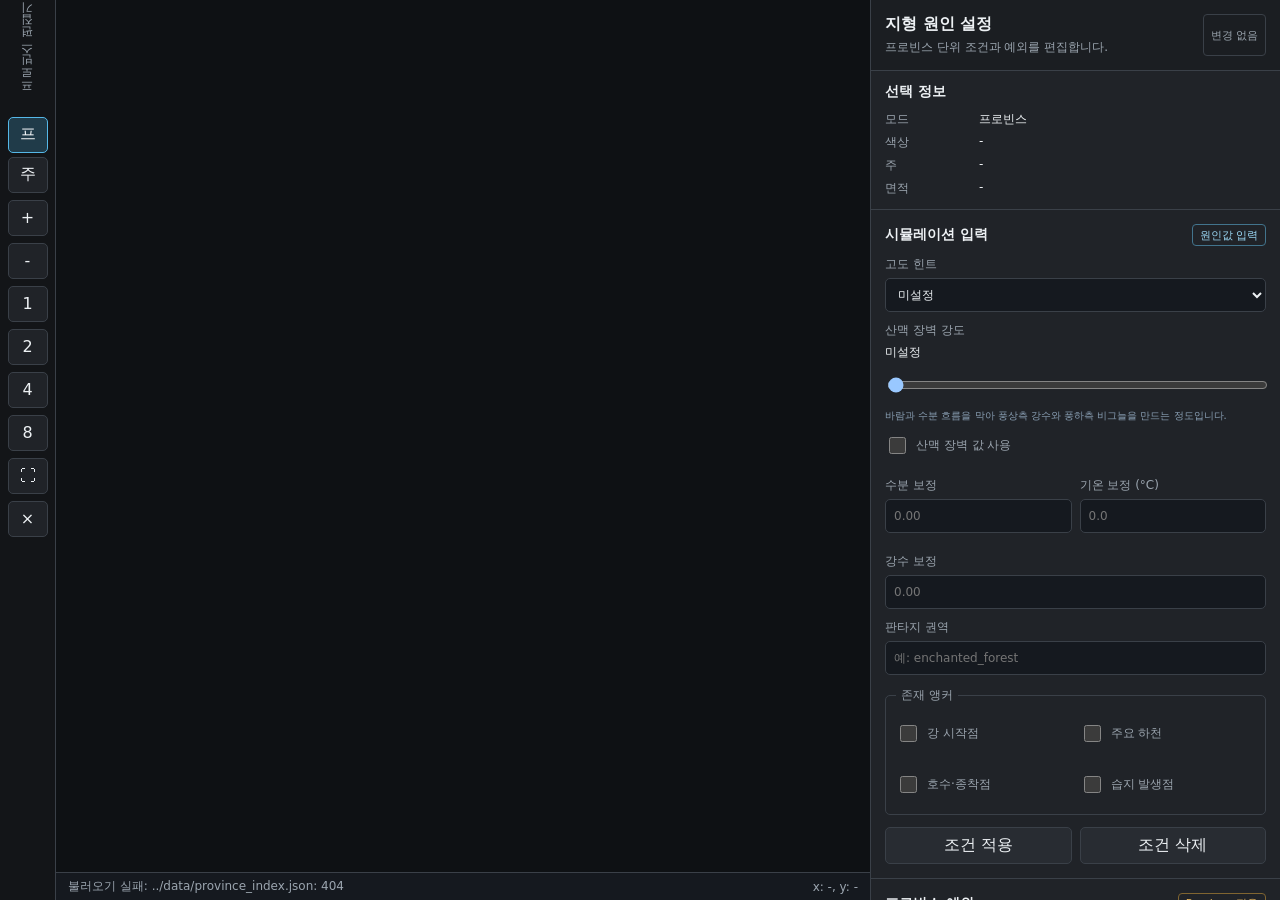
==== docs/province-editor/index.html @ 5ea3ea6d "Add GitHub Pages province editor bundle" ====
<!doctype html>
<html lang="ko">
<head>
  <meta charset="utf-8">
  <meta name="viewport" content="width=device-width, initial-scale=1">
  <meta http-equiv="refresh" content="0; url=./web/">
  <title>Province Editor</title>
  <style>
    body {
      margin: 2rem;
      font-family: system-ui, -apple-system, BlinkMacSystemFont, "Segoe UI", sans-serif;
      line-height: 1.6;
      color: #111827;
    }
    a {
      color: #2563eb;
    }
  </style>
</head>
<body>
  <h1>Province Editor</h1>
  <p>자동으로 이동하지 않으면 <a href="./web/">프로빈스 에디터 열기</a>를 누르세요.</p>
</body>
</html>
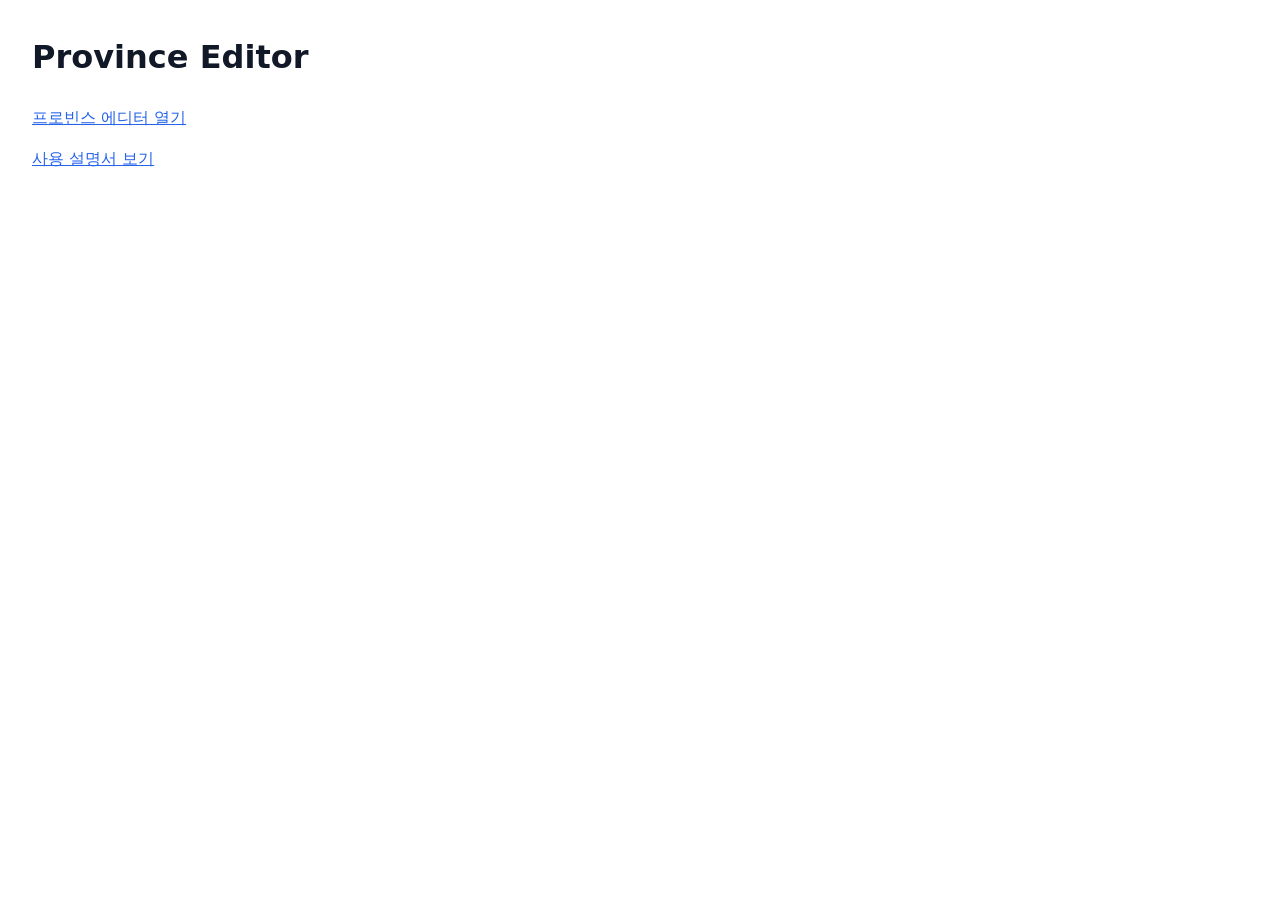
==== commit 2e41b982: "Add province editor user guide" ====
--- a/docs/province-editor/index.html
+++ b/docs/province-editor/index.html
@@ -3,7 +3,6 @@
 <head>
   <meta charset="utf-8">
   <meta name="viewport" content="width=device-width, initial-scale=1">
-  <meta http-equiv="refresh" content="0; url=./web/">
   <title>Province Editor</title>
   <style>
     body {
@@ -19,6 +18,7 @@
 </head>
 <body>
   <h1>Province Editor</h1>
-  <p>자동으로 이동하지 않으면 <a href="./web/">프로빈스 에디터 열기</a>를 누르세요.</p>
+  <p><a href="./web/">프로빈스 에디터 열기</a></p>
+  <p><a href="./guide.html">사용 설명서 보기</a></p>
 </body>
 </html>
